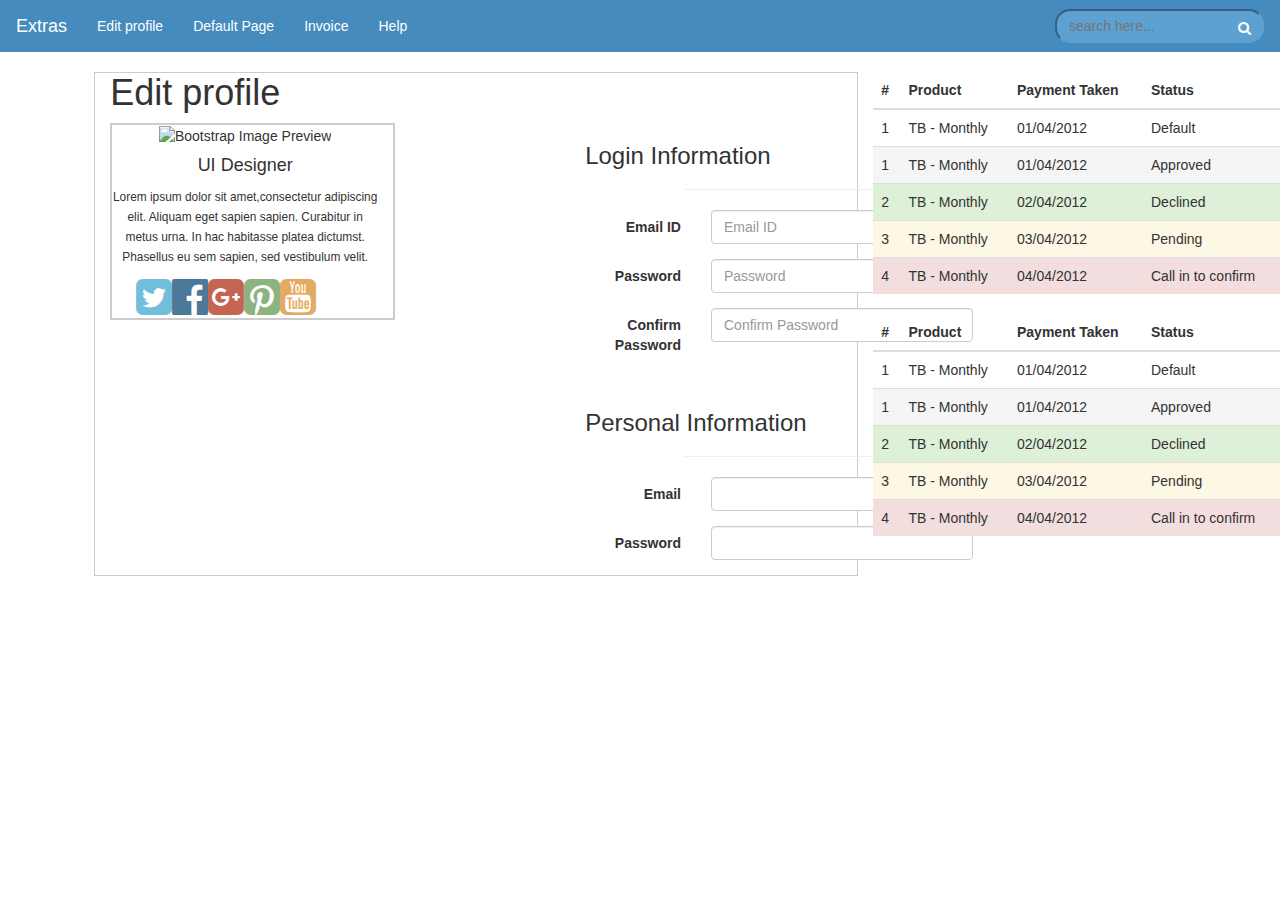
==== src/index.html @ fef2e6d1 "bootstrap exam" ====
<!DOCTYPE html>
<html lang="en">
  <head>
    <meta charset="utf-8">
    <meta http-equiv="X-UA-Compatible" content="IE=edge">
    <meta name="viewport" content="width=device-width, initial-scale=1">

    <title>Bootstrap Exam</title>
    <link href="https://maxcdn.bootstrapcdn.com/font-awesome/4.7.0/css/font-awesome.min.css" rel="stylesheet" integrity="sha384-wvfXpqpZZVQGK6TAh5PVlGOfQNHSoD2xbE+QkPxCAFlNEevoEH3Sl0sibVcOQVnN" crossorigin="anonymous">

    <meta name="description" content="Source code generated using layoutit.com">
    <meta name="author" content="LayoutIt!">

    <link href="css/bootstrap.min.css" rel="stylesheet">
    <link href="css/style.css" rel="stylesheet">

  </head>
  <body>

    <div class="container-fluid">
	<div class="row">
		<div class="col-md-12 exam">
			<nav class="navbar navbar-default" role="navigation">
				<div class="navbar-header">
					 
					<button type="button" class="navbar-toggle" data-toggle="collapse" data-target="#bs-example-navbar-collapse-1">
						 <span class="sr-only">Toggle navigation</span><span class="icon-bar"></span><span class="icon-bar"></span><span class="icon-bar"></span>
					</button> <a class="navbar-brand" href="#">Extras</a>
				</div>
				
				<div class="collapse navbar-collapse" id="bs-example-navbar-collapse-1">
					<ul class="nav navbar-nav">
						<li>
							<a href="#">Edit profile</a>
						</li>
						<li>
							<a href="#">Default Page</a>
						</li>
						<li>
							<a href="#">Invoice</a>
						</li>
						<li>
							<a href="#">Help</a>
						</li>
						
					</ul>
					<form class="navbar-form navbar-right" role="search" >
						<div class="form-group">
							<input type="text" class="search" placeholder="search here...">
							<i class="fa fa-search" aria-hidden="true"></i>
						</div> 
					</form>
					
				</div>
				
			</nav>
			<div class="row content">
				<div class="col-md-7 col-md-offset-1 info">
					<div class="row container">
					<div class="edit">
						<h1>Edit profile</h1>
					</div>
						<div class="col-md-3 logo">
							<img alt="Bootstrap Image Preview" src="http://demo.vaadin.com/valo-theme/VAADIN/themes/tests-valo/img/profile-pic-300px.jpg">
							<h4>
								UI Designer
							</h4>
							<p>
								<small>Lorem ipsum dolor sit amet,consectetur adipiscing elit. Aliquam eget sapien sapien. Curabitur in metus urna. In hac habitasse platea dictumst. Phasellus eu sem sapien, sed vestibulum velit.  </small>
							</p>
							<div class="font">
							<div class="sky">
								<i class="fa fa-twitter-square fa-3x blue" aria-hidden="true"></i>
							</div>
								<div class="blue">
									<i class="fa fa-facebook-official fa-3x" aria-hidden="true"></i>
								</div>
								<div class="red">
									<i class="fa fa-google-plus-square fa-3x" aria-hidden="true"></i>
								</div>
								<div class="green">
									<i class="fa fa-pinterest-square fa-3x" aria-hidden="true"></i>
								</div>
								<div class="orange">
									<i class="fa fa-youtube-square fa-3x" aria-hidden="true"></i>
								</div>
							</div>
						</div>
						<div class="col-md-7 col-md-offset-2">
							<form class="form-horizontal" role="form">
								<div class="form-group">
									 <h3>Login Information</h3>
									 <hr>
									<label for="inputEmail3" class="col-sm-2 control-label">
										Email ID
									</label>
									<div class="col-sm-10">
										<input type="email" class="form-control" id="inputEmail3" placeholder="Email ID">
									</div>
								</div>
								<div class="form-group">
									 
									<label for="inputPassword3" class="col-sm-2 control-label">
										Password
									</label>
									<div class="col-sm-10">
										<input type="password" class="form-control" id="inputPassword3" placeholder="Password">
									</div>
								</div>
								<div class="form-group">
									 
									<label for="inputPassword3" class="col-sm-2 control-label">
										Confirm Password
									</label>
									<div class="col-sm-10">
										<input type="password" class="form-control" id="inputPassword3" placeholder="Confirm Password">
									</div>
								</div>
								
							</form>
							<br>
							
							<form class="form-horizontal" role="form">
								<div class="form-group">
									 <h3>Personal Information</h3>
									 <hr>
									<label for="inputEmail3" class="col-sm-2 control-label">
										Email
									</label>
									<div class="col-sm-10">
										<input type="email" class="form-control" id="inputEmail3">
									</div>
								</div>
								<div class="form-group">
									 
									<label for="inputPassword3" class="col-sm-2 control-label">
										Password
									</label>
									<div class="col-sm-10">
										<input type="password" class="form-control" id="inputPassword3">
									</div>
								</div>
								
							</form>
						</div>
					</div>
				</div>
				<div class="col-md-4">
					<table class="table">
						<thead>
							<tr>
								<th>
									#
								</th>
								<th>
									Product
								</th>
								<th>
									Payment Taken
								</th>
								<th>
									Status
								</th>
							</tr>
						</thead>
						<tbody>
							<tr>
								<td>
									1
								</td>
								<td>
									TB - Monthly
								</td>
								<td>
									01/04/2012
								</td>
								<td>
									Default
								</td>
							</tr>
							<tr class="active">
								<td>
									1
								</td>
								<td>
									TB - Monthly
								</td>
								<td>
									01/04/2012
								</td>
								<td>
									Approved
								</td>
							</tr>
							<tr class="success">
								<td>
									2
								</td>
								<td>
									TB - Monthly
								</td>
								<td>
									02/04/2012
								</td>
								<td>
									Declined
								</td>
							</tr>
							<tr class="warning">
								<td>
									3
								</td>
								<td>
									TB - Monthly
								</td>
								<td>
									03/04/2012
								</td>
								<td>
									Pending
								</td>
							</tr>
							<tr class="danger">
								<td>
									4
								</td>
								<td>
									TB - Monthly
								</td>
								<td>
									04/04/2012
								</td>
								<td>
									Call in to confirm
								</td>
							</tr>
						</tbody>
					</table>
					<table class="table">
						<thead>
							<tr>
								<th>
									#
								</th>
								<th>
									Product
								</th>
								<th>
									Payment Taken
								</th>
								<th>
									Status
								</th>
							</tr>
						</thead>
						<tbody>
							<tr>
								<td>
									1
								</td>
								<td>
									TB - Monthly
								</td>
								<td>
									01/04/2012
								</td>
								<td>
									Default
								</td>
							</tr>
							<tr class="active">
								<td>
									1
								</td>
								<td>
									TB - Monthly
								</td>
								<td>
									01/04/2012
								</td>
								<td>
									Approved
								</td>
							</tr>
							<tr class="success">
								<td>
									2
								</td>
								<td>
									TB - Monthly
								</td>
								<td>
									02/04/2012
								</td>
								<td>
									Declined
								</td>
							</tr>
							<tr class="warning">
								<td>
									3
								</td>
								<td>
									TB - Monthly
								</td>
								<td>
									03/04/2012
								</td>
								<td>
									Pending
								</td>
							</tr>
							<tr class="danger">
								<td>
									4
								</td>
								<td>
									TB - Monthly
								</td>
								<td>
									04/04/2012
								</td>
								<td>
									Call in to confirm
								</td>
							</tr>
						</tbody>
					</table>
				</div>
			</div>
		</div>
	</div>
</div>

    <script src="js/jquery.min.js"></script>
    <script src="js/bootstrap.min.js"></script>
    <script src="js/scripts.js"></script>
  </body>
</html>
---- src/css/style.css ----
body{
	padding: 0;
	margin: 0;
}

.exam{
	padding: 0;
	margin: 0;
	width: 100%;
}

.navbar-default {
    background-color: #458bbd;
    border-color: #458bbd;

}
.navbar-default .navbar-nav>li>a {
    color: #fff;
}

.navbar-default .navbar-brand {
    color: #fff;
}

.navbar{
	border-radius: 0;
	/*border: 2px solid red;*/
}


.search{
	height: 34px;
    padding: 6px 12px;
    font-size: 14px;
    line-height: 1.42857143;
    color: #f5f5f5;
	border-radius: 15px;
	background-color: #5ca1d2;
	border-color: #5ca1d2;
	color: white; 
	position: relative;
	
}
.form-group i{
	position: absolute;
	right: 28px;
	bottom: 16px;
	color: white;
	
}

.logo{
	border: 2px solid #ccc;
	text-align: center;
	padding-left: 0;
}

.logo img{
	width: 90%;

}
.form-control{
	width: 50%;
}

hr{
	width: 70%;
}

h1{
	/*background-color: #f3eeec;*/
	/*border-color: 1px solid transparent;*/
	margin-top: 0;
	margin-right: 4px;
	width: 100%;
}

.info{
	border: 1px solid #ccc;
}

.sky i{
	
	color: #70bddc;
	float: left;
}

.blue i{
	float: left;
	color: #4c7998;
	border-radius: 2px;
}
.red i{
	float: left;
	color: #c46452;
}
.green i{
	float: left;
	color: #8bb47f;
}
.orange i{
	float: left;
	color: #e5aa62;
}

.font{
	margin-left: 24px;

}
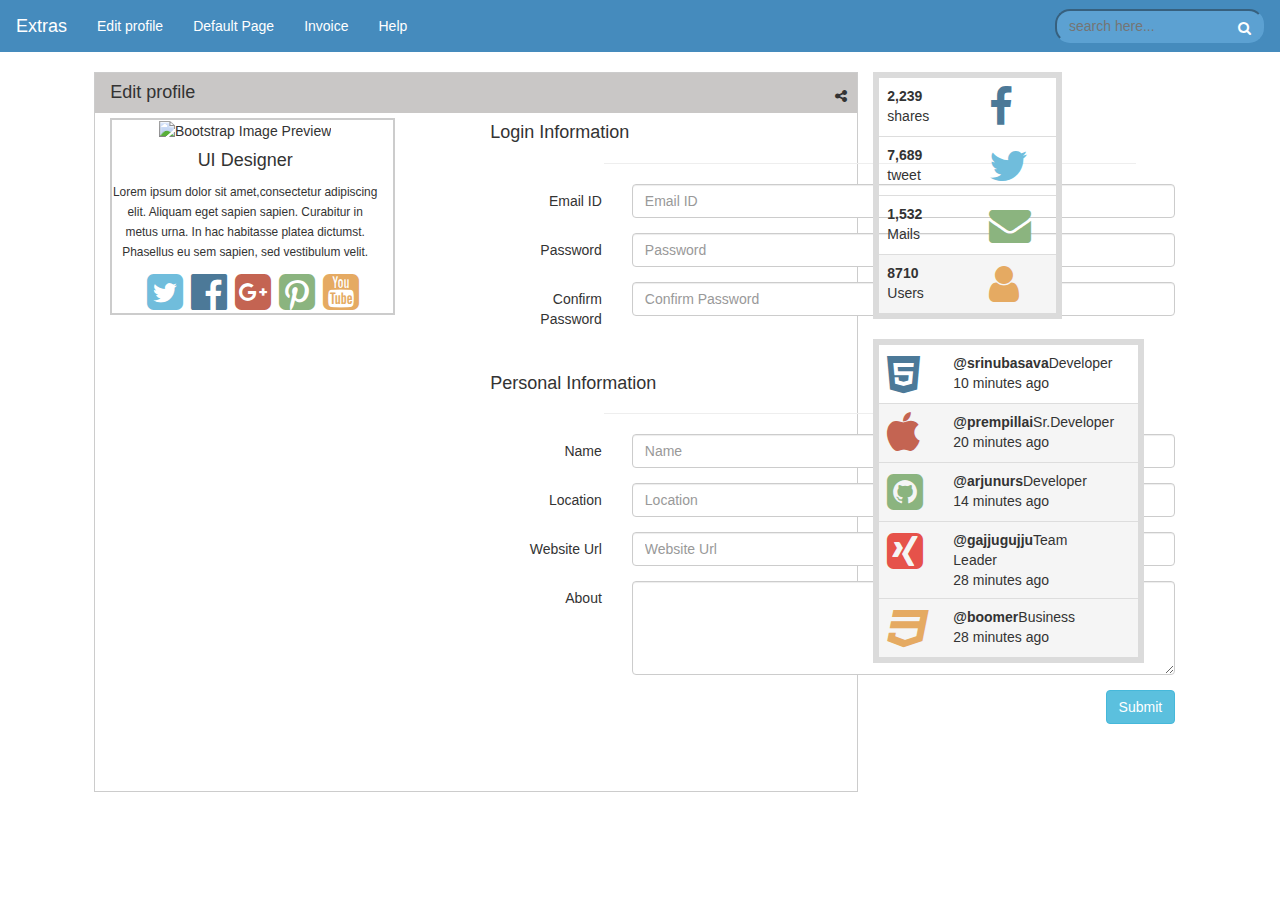
==== commit 4184258c: "full site done" ====
--- a/src/index.html
+++ b/src/index.html
@@ -55,11 +55,16 @@
 				
 			</nav>
 			<div class="row content">
-				<div class="col-md-7 col-md-offset-1 info">
+				<div class="col-md-7 col-md-offset-1  info">
+				<div class="row">
+					<div class="col-md-12 edit">
+					<h4>Edit profile</h4>
+					<i class="fa fa-share-alt" aria-hidden="true"></i>
+				</div>
+				</div>
+				
 					<div class="row container">
-					<div class="edit">
-						<h1>Edit profile</h1>
-					</div>
+					
 						<div class="col-md-3 logo">
 							<img alt="Bootstrap Image Preview" src="http://demo.vaadin.com/valo-theme/VAADIN/themes/tests-valo/img/profile-pic-300px.jpg">
 							<h4>
@@ -86,10 +91,10 @@
 								</div>
 							</div>
 						</div>
-						<div class="col-md-7 col-md-offset-2">
+						<div class="col-md-8 col-md-offset-1">
 							<form class="form-horizontal" role="form">
 								<div class="form-group">
-									 <h3>Login Information</h3>
+									 <h4>Login Information</h4>
 									 <hr>
 									<label for="inputEmail3" class="col-sm-2 control-label">
 										Email ID
@@ -122,208 +127,200 @@
 							
 							<form class="form-horizontal" role="form">
 								<div class="form-group">
-									 <h3>Personal Information</h3>
+									 <h4>Personal Information</h4>
 									 <hr>
 									<label for="inputEmail3" class="col-sm-2 control-label">
-										Email
-									</label>
-									<div class="col-sm-10">
-										<input type="email" class="form-control" id="inputEmail3">
+										Name
+									</label>
+									<div class="col-sm-10">
+										<input type="email" class="form-control" id="inputEmail3" placeholder="Name">
 									</div>
 								</div>
 								<div class="form-group">
 									 
 									<label for="inputPassword3" class="col-sm-2 control-label">
-										Password
-									</label>
-									<div class="col-sm-10">
-										<input type="password" class="form-control" id="inputPassword3">
-									</div>
-								</div>
-								
+										Location
+									</label>
+									<div class="col-sm-10">
+										<input type="password" class="form-control" id="inputPassword3" placeholder="Location">
+									</div>
+								</div>
+								<div class="form-group">
+									 
+									<label for="inputPassword3" class="col-sm-2 control-label">
+										Website Url
+									</label>
+									<div class="col-sm-10">
+										<input type="password" class="form-control" id="inputPassword3" placeholder="Website Url">
+									</div>
+								</div>
+								<div class="form-group">
+    								<label for="inputPassword3" class="col-sm-2 control-label">About</label>
+    								<div class="col-sm-10">
+    									<textarea class="form-control" id="exampleTextarea" rows="4"></textarea>
+    								</div>
+    								
+    								</div>
+    								<button type="button" class="btn btn-info">Submit</button>
 							</form>
 						</div>
 					</div>
 				</div>
-				<div class="col-md-4">
+				<div class="col-md-2 col-md-offset-right-2 col-sm-10">
 					<table class="table">
-						<thead>
-							<tr>
-								<th>
-									#
-								</th>
-								<th>
-									Product
-								</th>
-								<th>
-									Payment Taken
-								</th>
-								<th>
-									Status
-								</th>
-							</tr>
-						</thead>
 						<tbody>
 							<tr>
 								<td>
-									1
-								</td>
-								<td>
-									TB - Monthly
-								</td>
-								<td>
-									01/04/2012
-								</td>
-								<td>
-									Default
-								</td>
-							</tr>
-							<tr class="active">
-								<td>
-									1
-								</td>
-								<td>
-									TB - Monthly
-								</td>
-								<td>
-									01/04/2012
-								</td>
-								<td>
-									Approved
-								</td>
-							</tr>
-							<tr class="success">
-								<td>
-									2
-								</td>
-								<td>
-									TB - Monthly
-								</td>
-								<td>
-									02/04/2012
-								</td>
-								<td>
-									Declined
-								</td>
-							</tr>
-							<tr class="warning">
-								<td>
-									3
-								</td>
-								<td>
-									TB - Monthly
-								</td>
-								<td>
-									03/04/2012
-								</td>
-								<td>
-									Pending
-								</td>
-							</tr>
-							<tr class="danger">
-								<td>
-									4
-								</td>
-								<td>
-									TB - Monthly
-								</td>
-								<td>
-									04/04/2012
-								</td>
-								<td>
-									Call in to confirm
+									<strong>2,239</strong>
+									<br>
+									shares
+								</td>
+								<td>
+									
+								</td>
+								<td>
+									
+								</td>
+								
+								<td>
+									<div class="blue">
+									<i class="fa fa-facebook fa-3x" aria-hidden="true"></i>
+								</div>
+								</td>
+							</tr>
+							<tr>
+								<td>
+									<strong>7,689</strong>
+									<br>
+									tweet
+								</td>
+								<td>
+									
+								</td>
+								<td>
+									
+								</td>
+								<td>
+								<div class="sky">
+									<i class="fa fa-twitter fa-3x" aria-hidden="true"></i>
+								</div>
+									
+								</td>
+							</tr>
+							<tr>
+								<td>
+									<strong>1,532</strong>
+									<br>
+									Mails
+								</td>
+								<td>
+									
+								</td>
+								<td>
+									
+								</td>
+								<td>
+								<div class="green">
+									<i class="fa fa-envelope fa-3x" aria-hidden="true"></i>
+								</div>
+								</td>
+							</tr>
+							<tr class="active">
+								<td>
+									<strong>8710</strong>
+									<br>
+									Users
+								</td>
+								<td>
+									
+								</td>
+								<td>
+									
+								</td>
+								<td>
+									<div class="orange">
+										<i class="fa fa-user fa-3x" aria-hidden="true"></i>
+									</div>
 								</td>
 							</tr>
 						</tbody>
 					</table>
 					<table class="table">
-						<thead>
-							<tr>
-								<th>
-									#
-								</th>
-								<th>
-									Product
-								</th>
-								<th>
-									Payment Taken
-								</th>
-								<th>
-									Status
-								</th>
-							</tr>
-						</thead>
+
 						<tbody>
 							<tr>
 								<td>
-									1
-								</td>
-								<td>
-									TB - Monthly
-								</td>
-								<td>
-									01/04/2012
-								</td>
-								<td>
-									Default
-								</td>
-							</tr>
-							<tr class="active">
-								<td>
-									1
-								</td>
-								<td>
-									TB - Monthly
-								</td>
-								<td>
-									01/04/2012
-								</td>
-								<td>
-									Approved
-								</td>
-							</tr>
-							<tr class="success">
-								<td>
-									2
-								</td>
-								<td>
-									TB - Monthly
-								</td>
-								<td>
-									02/04/2012
-								</td>
-								<td>
-									Declined
-								</td>
-							</tr>
-							<tr class="warning">
-								<td>
-									3
-								</td>
-								<td>
-									TB - Monthly
-								</td>
-								<td>
-									03/04/2012
-								</td>
-								<td>
-									Pending
-								</td>
-							</tr>
-							<tr class="danger">
-								<td>
-									4
-								</td>
-								<td>
-									TB - Monthly
-								</td>
-								<td>
-									04/04/2012
-								</td>
-								<td>
-									Call in to confirm
-								</td>
-							</tr>
+									<div class="blue">
+										<i class="fa fa-html5 fa-3x" aria-hidden="true"></i>
+									</div>
+								</td>
+								<td>
+									<strong>@srinubasava</strong>Developer
+									<br>
+									10 minutes ago
+								</td>
+								<td></td>
+								
+							</tr>
+							<tr class="active">
+								<td>
+									<div class="red">
+										<i class="fa fa-apple fa-3x" aria-hidden="true"></i>
+									</div>
+								</td>
+								<td>
+									<strong>@prempillai</strong>Sr.Developer
+									<br>
+									20 minutes ago
+								</td>
+								<td></td>
+								
+							</tr>
+							<tr class="active">
+								<td>
+									<div class="green">
+										<i class="fa fa-github-square fa-3x" aria-hidden="true"></i>
+									</div>
+								</td>
+								<td>
+									<strong>@arjunurs</strong>Developer
+									<br>
+									14 minutes ago
+								</td>
+								<td></td>
+								
+							</tr>
+							<tr class="active">
+								<td>
+									<div class="tomato">
+										<i class="fa fa-xing-square fa-3x" aria-hidden="true"></i>
+									</div>
+								</td>
+								<td>
+									<strong>@gajjugujju</strong>Team Leader
+									<br>
+									28 minutes ago
+								</td>
+								<td></td>
+								
+							</tr>
+							<tr class="active">
+								<td>
+									<div class="orange">
+										<i class="fa fa-css3 fa-3x" aria-hidden="true"></i>
+
+									</div>
+								</td>
+								<td>
+									<strong>@boomer</strong>Business
+									<br>
+									28 minutes ago
+								</td>
+								<td></td>
+								
+							</tr>
+							
+							
 						</tbody>
 					</table>
 				</div>
--- a/src/css/style.css
+++ b/src/css/style.css
@@ -37,7 +37,7 @@
 	border-radius: 15px;
 	background-color: #5ca1d2;
 	border-color: #5ca1d2;
-	color: white; 
+	
 	position: relative;
 	
 }
@@ -53,6 +53,7 @@
 	border: 2px solid #ccc;
 	text-align: center;
 	padding-left: 0;
+	margin-top: 5px;
 }
 
 .logo img{
@@ -60,50 +61,87 @@
 
 }
 .form-control{
-	width: 50%;
+	width: 90%;
 }
 
 hr{
 	width: 70%;
 }
 
-h1{
-	/*background-color: #f3eeec;*/
-	/*border-color: 1px solid transparent;*/
-	margin-top: 0;
-	margin-right: 4px;
-	width: 100%;
+.edit{
+	background-color: #c9c7c6;
+	position: relative;
 }
 
+.edit i{
+	position: absolute;
+	/*margin-bottom: 4px;*/
+	right: 10px;
+	bottom: 10px;
+}
 .info{
 	border: 1px solid #ccc;
+	height: 80vh;
 }
 
 .sky i{
 	
 	color: #70bddc;
 	float: left;
+	margin-right: 8px;
 }
 
 .blue i{
 	float: left;
 	color: #4c7998;
 	border-radius: 2px;
+	margin-right: 8px;
 }
 .red i{
 	float: left;
 	color: #c46452;
+	margin-right: 8px;
 }
 .green i{
 	float: left;
 	color: #8bb47f;
+	margin-right: 8px;
 }
 .orange i{
 	float: left;
 	color: #e5aa62;
+	margin-right: 8px;
+}
+
+.tomato{
+	color: #e6524a;
 }
 
 .font{
-	margin-left: 24px;
+	margin-left: 35px;
+}
+
+label{
+	font-weight: 500;
 
 }
+
+.btn{
+	float: right;
+	margin-right: 60px;
+}
+
+.table{
+	border: 6px solid #dbdbdb;
+}
+
+.table hr{
+	width: 100%;
+	height: 25px;
+}
+
+
+/*media */
+
+
+
